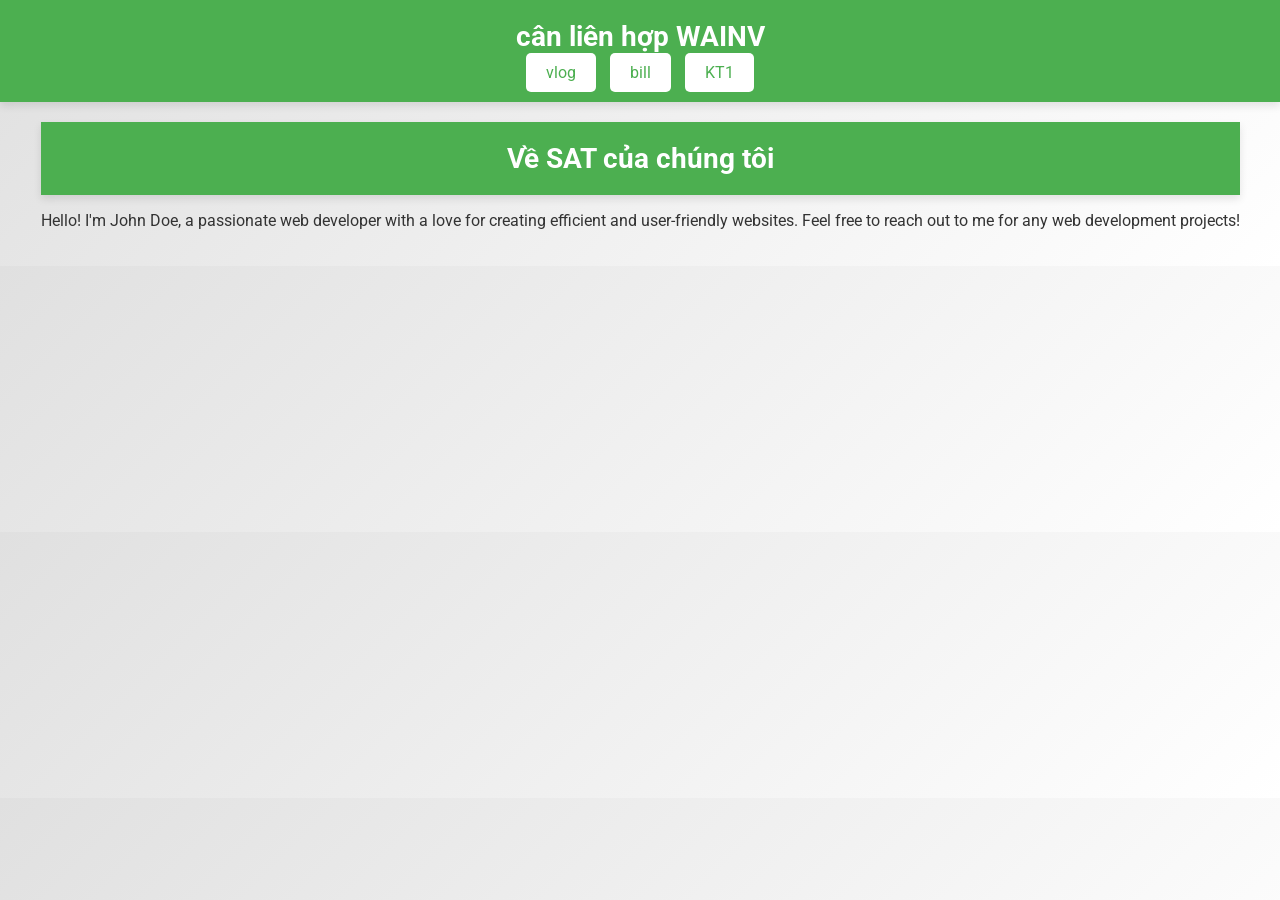
==== pok/kt1/kt1.html @ 418b681a "khoi tao du an" ====
<!DOCTYPE html>
<html lang="en">
<head>
    <meta charset="UTF-8">
    <meta name="viewport" content="width=device-width, initial-scale=1.0">
    <title> KT1 SAT</title>
    <link href="https://fonts.googleapis.com/css2?family=Roboto:wght@400;700&display=swap" rel="stylesheet">
    <style>
        body {
            margin: 0;
            padding: 0;
            background: linear-gradient(135deg, #e0e0e0, #ffffff); /* Gradient nền */
            font-family: 'Roboto', sans-serif; /* Sử dụng phông chữ Google Fonts */
            color: #333;
        }
        .header {
            background-color: #4CAF50;
            color: white;
            padding: 20px 0;
            text-align: center;
            box-shadow: 0 4px 8px rgba(0, 0, 0, 0.1);
        }
        .header h1 {
            margin: 0;
            font-size: 28px;
        }
        .button-container {
            margin-top: 10px;
        }
        .button-container a {
            text-decoration: none;
            padding: 10px 20px;
            background-color: #ffffff;
            color: #4CAF50;
            border-radius: 5px;
            margin: 0 5px;
            transition: background-color 0.3s ease, transform 0.3s ease;
        }
        .button-container a:hover {
            background-color: #45a049;
            color: white;
            transform: scale(1.1);
        }
        .container {
            padding: 20px;
            display: flex;
            justify-content: center;
            align-items: center;
            flex-direction: column;
            gap: 20px;
            overflow-y: auto;
        }
        .bill {
            background-color: white;
            width: 100%;
            max-width: 600px;
            padding: 20px;
            box-shadow: 0 4px 8px rgba(0, 0, 0, 0.1);
            border-radius: 10px;
            margin-bottom: 20px;
            transition: transform 0.3s ease;
        }
        .bill:hover {
            transform: scale(1.02);
        }
        .info, .total {
            margin-bottom: 15px;
        }
        .table {
            width: 100%;
            border-collapse: collapse;
            margin-bottom: 20px;
        }
        .table th, .table td {
            border: 1px solid #ddd;
            padding: 8px;
            text-align: left;
            transition: background-color 0.3s ease;
        }
        .table th {
            background-color: #f9f9f9;
        }
        .table tr:hover td {
            background-color: #f1f1f1;
        }
        .total {
            text-align: right;
            font-weight: bold;
        }
    </style>
</head>
<body>
<div class="header">
    <h1>cân liên hợp WAINV</h1>
	 <div class="button-container">
        <a href="vlog.html">vlog</a>
		<a href="index.html">bill</a>
        <a href="#">KT1</a>
    </div>
</div>

<div class="container">
    <div class="content">
        <div class="header">
            <h1>Về SAT của chúng tôi</h1>
        </div>
        <p>Hello! I'm John Doe, a passionate web developer with a love for creating efficient and user-friendly websites. Feel free to reach out to me for any web development projects!</p>
    </div>
</div>

</body>
</html>
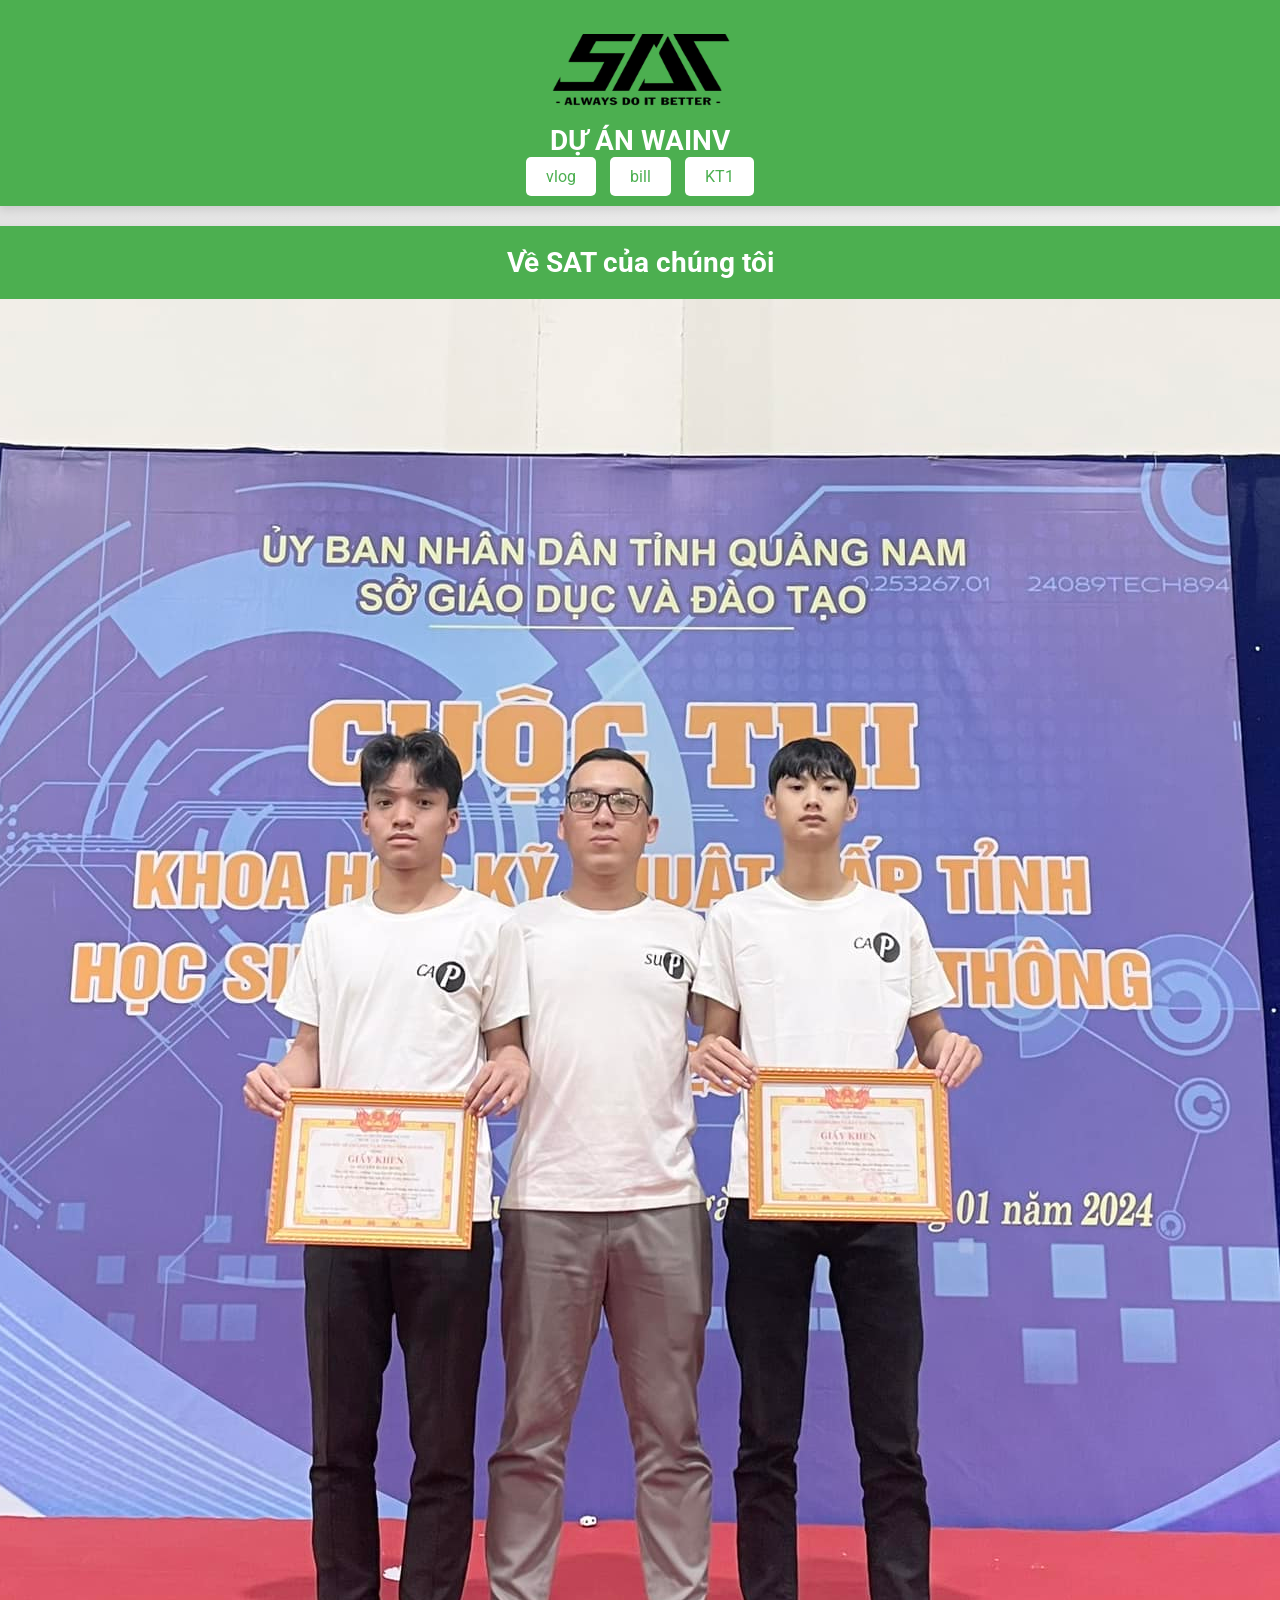
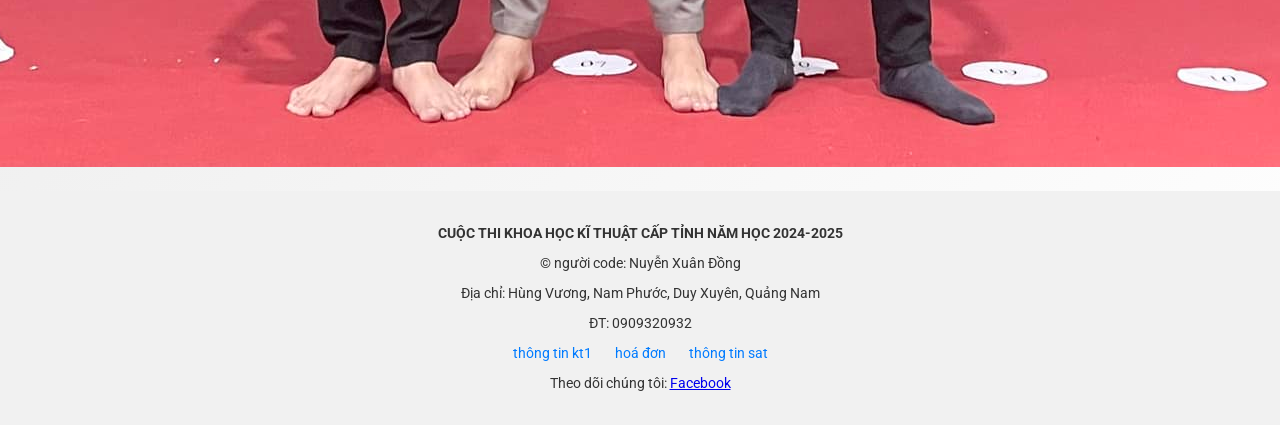
==== commit 8a45a9a2: "demo 1" ====
--- a/pok/kt1/kt1.html
+++ b/pok/kt1/kt1.html
@@ -5,93 +5,12 @@
     <meta name="viewport" content="width=device-width, initial-scale=1.0">
     <title> KT1 SAT</title>
     <link href="https://fonts.googleapis.com/css2?family=Roboto:wght@400;700&display=swap" rel="stylesheet">
-    <style>
-        body {
-            margin: 0;
-            padding: 0;
-            background: linear-gradient(135deg, #e0e0e0, #ffffff); /* Gradient nền */
-            font-family: 'Roboto', sans-serif; /* Sử dụng phông chữ Google Fonts */
-            color: #333;
-        }
-        .header {
-            background-color: #4CAF50;
-            color: white;
-            padding: 20px 0;
-            text-align: center;
-            box-shadow: 0 4px 8px rgba(0, 0, 0, 0.1);
-        }
-        .header h1 {
-            margin: 0;
-            font-size: 28px;
-        }
-        .button-container {
-            margin-top: 10px;
-        }
-        .button-container a {
-            text-decoration: none;
-            padding: 10px 20px;
-            background-color: #ffffff;
-            color: #4CAF50;
-            border-radius: 5px;
-            margin: 0 5px;
-            transition: background-color 0.3s ease, transform 0.3s ease;
-        }
-        .button-container a:hover {
-            background-color: #45a049;
-            color: white;
-            transform: scale(1.1);
-        }
-        .container {
-            padding: 20px;
-            display: flex;
-            justify-content: center;
-            align-items: center;
-            flex-direction: column;
-            gap: 20px;
-            overflow-y: auto;
-        }
-        .bill {
-            background-color: white;
-            width: 100%;
-            max-width: 600px;
-            padding: 20px;
-            box-shadow: 0 4px 8px rgba(0, 0, 0, 0.1);
-            border-radius: 10px;
-            margin-bottom: 20px;
-            transition: transform 0.3s ease;
-        }
-        .bill:hover {
-            transform: scale(1.02);
-        }
-        .info, .total {
-            margin-bottom: 15px;
-        }
-        .table {
-            width: 100%;
-            border-collapse: collapse;
-            margin-bottom: 20px;
-        }
-        .table th, .table td {
-            border: 1px solid #ddd;
-            padding: 8px;
-            text-align: left;
-            transition: background-color 0.3s ease;
-        }
-        .table th {
-            background-color: #f9f9f9;
-        }
-        .table tr:hover td {
-            background-color: #f1f1f1;
-        }
-        .total {
-            text-align: right;
-            font-weight: bold;
-        }
-    </style>
+    <link rel="stylesheet" href="style.css">
 </head>
 <body>
 <div class="header">
-    <h1>cân liên hợp WAINV</h1>
+<img src="SAT.png" alt="Mô tả hình ảnh" width="200" height="100" >
+    <h1>DỰ ÁN WAINV</h1>
 	 <div class="button-container">
         <a href="vlog.html">vlog</a>
 		<a href="index.html">bill</a>
@@ -104,9 +23,22 @@
         <div class="header">
             <h1>Về SAT của chúng tôi</h1>
         </div>
-        <p>Hello! I'm John Doe, a passionate web developer with a love for creating efficient and user-friendly websites. Feel free to reach out to me for any web development projects!</p>
+        <img src="KHKT.jpg" alt="Mô tả hình ảnh"  >
     </div>
 </div>
-
+<footer>
+			<p><b>CUỘC THI KHOA HỌC KĨ THUẬT CẤP TỈNH NĂM HỌC 2024-2025</b> </p>
+        <p>&copy; người code: Nuyễn Xuân Đồng </p>
+		<p>Địa chỉ: Hùng Vương, Nam Phước, Duy Xuyên, Quảng Nam</p>
+		<p>ĐT: 0909320932</p>
+        <div class="footer-links">
+            <a href="kt1.html">thông tin kt1</a>
+            <a href="index.html">hoá đơn</a>
+            <a href="vlog.html">thông tin sat</a>
+        </div>
+        <p>Theo dõi chúng tôi: 
+            <a href="https://www.facebook.com/satsaonam" target="_blank">Facebook</a> 
+        </p>
+    </footer>
 </body>
 </html>
--- a/pok/kt1/style.css
+++ b/pok/kt1/style.css
@@ -0,0 +1,125 @@
+body {
+    margin: 0;
+    padding: 0;
+    background: linear-gradient(135deg, #e0e0e0, #ffffff); /* Gradient nền */
+    font-family: 'Roboto', sans-serif; /* Sử dụng phông chữ Google Fonts */
+    color: #333;
+}
+footer {
+            background-color: #f1f1f1; /* Màu nền */
+            padding: 20px;           /* Khoảng cách bên trong */
+            text-align: center;      /* Canh giữa nội dung */
+            font-size: 14px;         /* Kích thước chữ */
+            color: #333;             /* Màu chữ */
+        }
+        .footer-links {
+            margin: 10px 0;
+        }
+        .footer-links a {
+            text-decoration: none;  /* Bỏ gạch chân */
+            color: #007BFF;         /* Màu liên kết */
+            margin: 0 10px;
+        }
+        .footer-links a:hover {
+            text-decoration: underline; /* Gạch chân khi rê chuột */
+        }
+.header {
+    background-color: #4CAF50;
+    color: white;
+    padding: 20px 0;
+    text-align: center;
+    box-shadow: 0 4px 8px rgba(0, 0, 0, 0.1);
+}
+.header h1 {
+    margin: 0;
+    font-size: 28px;
+}
+.button-container {
+    margin-top: 10px;
+}
+.button-container a {
+    text-decoration: none;
+    padding: 10px 20px;
+    background-color: #ffffff;
+    color: #4CAF50;
+    border-radius: 5px;
+    margin: 0 5px;
+    transition: background-color 0.3s ease, transform 0.3s ease;
+}
+.button-container a:hover {
+    background-color: #45a049;
+    color: white;
+    transform: scale(1.1);
+}
+.container {
+    padding: 20px;
+    display: flex;
+    justify-content: center;
+    align-items: center;
+    flex-direction: column;
+    gap: 20px;
+    overflow-y: auto;
+}
+.bill {
+    background-color: white;
+    width: 100%;
+    max-width: 600px;
+    padding: 20px;
+    box-shadow: 0 4px 8px rgba(0, 0, 0, 0.1);
+    border-radius: 10px;
+    margin-bottom: 20px;
+    transition: transform 0.3s ease;
+}
+.bill:hover {
+    transform: scale(1.02);
+}
+.info, .total {
+    margin-bottom: 15px;
+}
+.table {
+    width: 100%;
+    border-collapse: collapse;
+    margin-bottom: 20px;
+}
+.table th, .table td {
+    border: 1px solid #ddd;
+    padding: 8px;
+    text-align: left;
+    transition: background-color 0.3s ease;
+}
+.table th {
+    background-color: #f9f9f9;
+}
+.table tr:hover td {
+    background-color: #f1f1f1;
+}
+.total {
+    text-align: right;
+    font-weight: bold;
+}
+ .vlog-post {
+            background-color: white;
+            width: 100%;
+            max-width: 800px;
+            padding: 20px;
+            box-shadow: 0 4px 8px rgba(0, 0, 0, 0.1);
+            border-radius: 10px;
+            margin-bottom: 20px;
+            transition: transform 0.3s ease;
+        }
+        .vlog-post:hover {
+            transform: scale(1.02);
+        }
+        .vlog-title {
+            font-size: 20px;
+            font-weight: bold;
+            margin-bottom: 10px;
+        }
+        .vlog-meta {
+            font-size: 14px;
+            color: #777;
+            margin-bottom: 15px;
+        }
+        .vlog-content img, .vlog-content video {
+            max-width: 100%;
+            border-radius: 8px;
